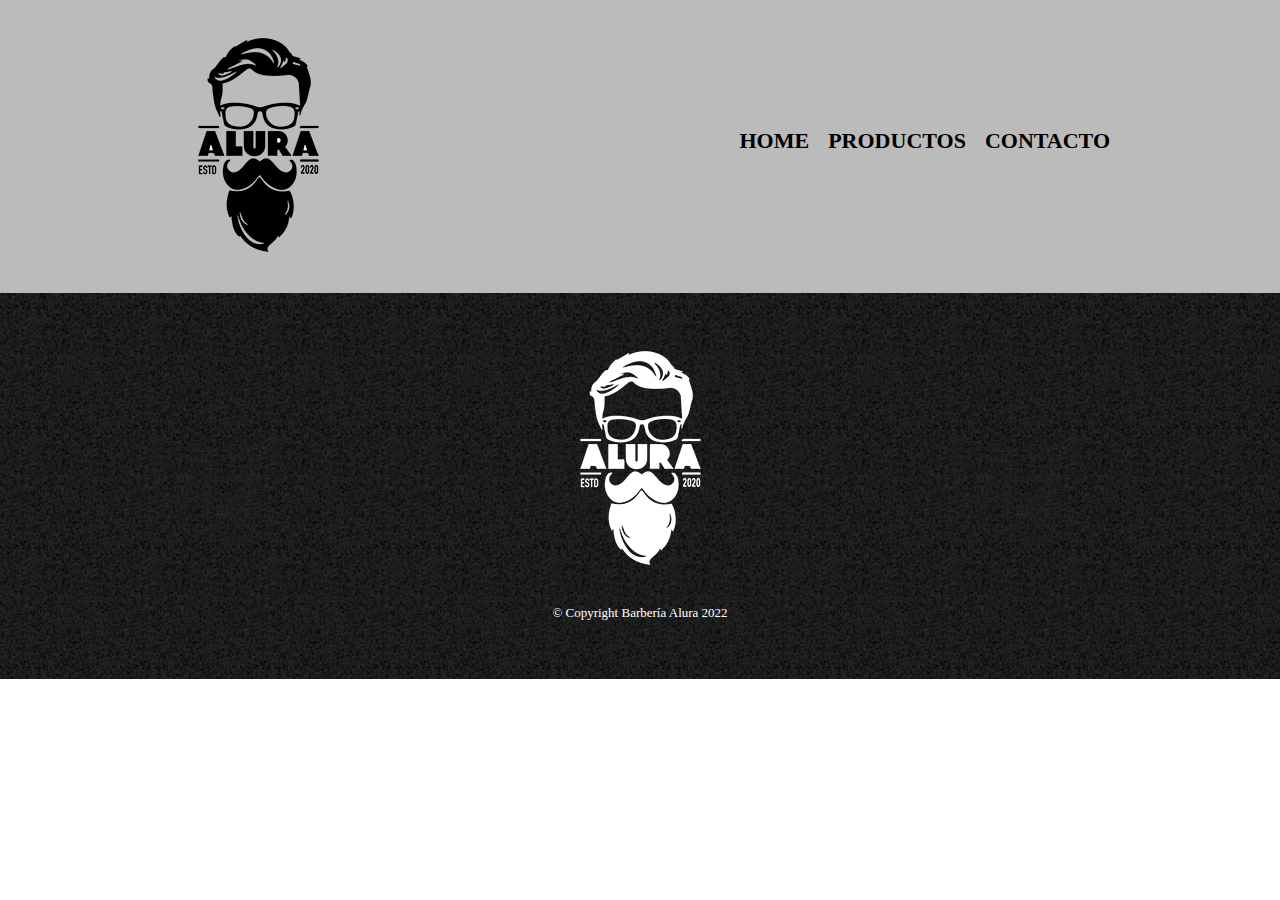
==== Pagina Web/contacto.html @ b2251151 "Update contacto.html" ====
<!DOCTYPE html>

<html>
<head>
    <meta charset="UTF-8">
    <title>Contacto - Barbería Alura</title>
    <link rel="stylesheet" href="reset.css/reset.css">
    <link rel="stylesheet" href="style.css">
</head>
<body>
    <header>
        <div class="caja">
            <h1><img src="imagenes/logo.png"></h1>        
            <nav>            
               <ul>            
                   <li><a href="index.html">Home</a></li>
                   <li><a href="productos.html">Productos</a></li>
                   <li><a href="contacto.html">Contacto</a></li>                
                </ul>        
            </nav>                
        </div>
    </header>
    <main>
        <form>

            
        </form>
    </main>
    <footer>
        <img src="imagenes/logo-blanco.png">
        <p class="copyright">&copy Copyright Barbería Alura 2022</p>
    </footer>
</html>
---- Pagina Web/style.css ----
header{

    background-color: #BBBBBB;
    padding: 20px 0;

}

.caja{

    width: 940px;
    position: relative;
    margin: 0 auto;

}

nav{

    position: absolute;
    top: 110px;
    right: 0px;

}

nav li{

    display: inline;
    margin: 0 0 0 15px;

}

nav a{

    text-transform: uppercase;
    color: #000000;
    font-weight: bold;
    font-size: 22px;
    text-decoration: none;

}

nav a:hover{

    color: #C78C19;
    text-decoration: underline;

}

.productos{

    width: 940px;
    margin: 0 auto;
    padding: 50px;

}
.productos li{

    display: inline-block;
    text-align: center;
    width: 30%;
    vertical-align: top;
    margin: 0 1.5%;
    padding: 30px 20px;
    box-sizing: border-box;
    border: 2px solid #000000;
    border-radius: 10px;
    
}

.productos li:hover{

    border-color: #C78C19;

}

.productos li:active{

    border-color: #088C19;

}

.productos h2{

    font-size: 30px;
    font-weight: bold;

}

.productos li:hover h2{

    font-size: 33px;

}

.producto-descripcion{

    font-size: 18px;

}

.producto-precio{

    font-size: 20px;
    font-weight: bold;
    margin-top: 10px;

}

footer{

    text-align: center;
    background: url("imagenes/bg.jpg");
    padding: 40px;

}

.copyright{

    color: #FFFFFF;
    font-size: 13px;
    margin: 20px;

}
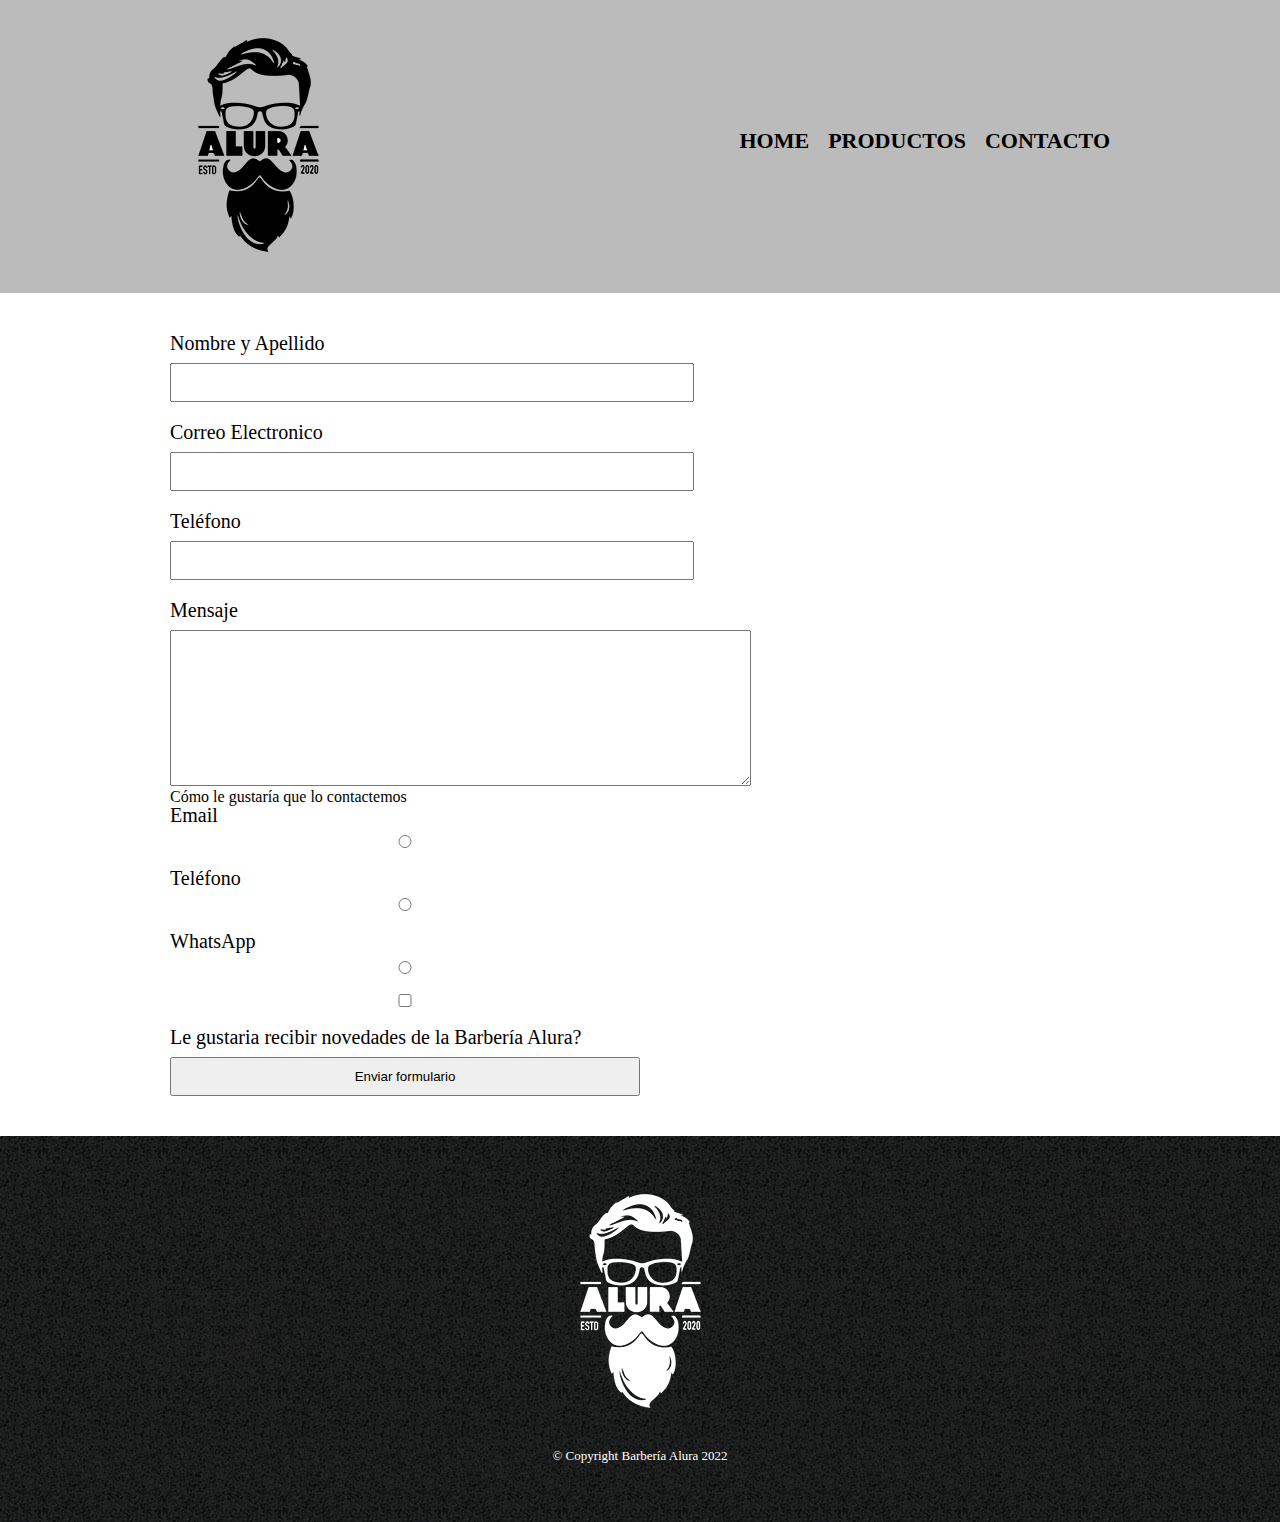
==== commit fd0e4a63: "Avance Pagina web" ====
--- a/Pagina Web/contacto.html
+++ b/Pagina Web/contacto.html
@@ -22,8 +22,33 @@
     </header>
     <main>
         <form>
+            <label for="nombreyapellido">Nombre y Apellido</label>
+            <input type="text" id="nombreyapellido">
 
+            <label for="correoelectronico">Correo Electronico</label>
+            <input type="text" id="correoelectronico">
+
+            <label for="telefono">Teléfono</label>
+            <input type="text" id="telefono">
+
+            <label for="mensaje">Mensaje</label>
+            <textarea id="mensaje" cols="70" rows="10"></textarea>
+
+        <div>
+            <p>Cómo le gustaría que lo contactemos</p>
+            <label for="radio-email">Email</label>
+            <input type="radio" name="contacto" value="email" id="radio-email">
             
+            <label for="radio-telefono">Teléfono</label>
+            <input type="radio" name="contacto" value="telefono" id="radio-telefono">
+
+            <label for="radio-whatsapp">WhatsApp</label>
+            <input type="radio" value="whatsapp" id="radio-whatsapp">
+        </div>
+
+            <label><input type="checkbox">Le gustaria recibir novedades de la Barbería Alura?</label>
+
+            <input type="submit" name="contacto" value="Enviar formulario">
         </form>
     </main>
     <footer>
--- a/Pagina Web/style.css
+++ b/Pagina Web/style.css
@@ -1,59 +1,45 @@
 header{
-
     background-color: #BBBBBB;
     padding: 20px 0;
-
 }
 
 .caja{
-
     width: 940px;
     position: relative;
     margin: 0 auto;
-
 }
 
 nav{
-
     position: absolute;
     top: 110px;
     right: 0px;
-
 }
 
 nav li{
-
     display: inline;
     margin: 0 0 0 15px;
-
 }
 
 nav a{
-
     text-transform: uppercase;
     color: #000000;
     font-weight: bold;
     font-size: 22px;
     text-decoration: none;
-
 }
 
 nav a:hover{
-
     color: #C78C19;
     text-decoration: underline;
-
 }
 
 .productos{
-
     width: 940px;
     margin: 0 auto;
     padding: 50px;
+}
 
-}
 .productos li{
-
     display: inline-block;
     text-align: center;
     width: 30%;
@@ -62,61 +48,66 @@
     padding: 30px 20px;
     box-sizing: border-box;
     border: 2px solid #000000;
-    border-radius: 10px;
-    
+    border-radius: 10px;    
 }
 
 .productos li:hover{
-
     border-color: #C78C19;
-
 }
 
 .productos li:active{
-
     border-color: #088C19;
-
 }
 
 .productos h2{
-
     font-size: 30px;
     font-weight: bold;
-
 }
 
 .productos li:hover h2{
-
     font-size: 33px;
-
 }
 
 .producto-descripcion{
-
     font-size: 18px;
-
 }
 
 .producto-precio{
-
     font-size: 20px;
     font-weight: bold;
     margin-top: 10px;
-
 }
 
 footer{
-
     text-align: center;
     background: url("imagenes/bg.jpg");
     padding: 40px;
-
 }
 
 .copyright{
-
     color: #FFFFFF;
     font-size: 13px;
     margin: 20px;
+}
 
+main{
+    width: 940px;
+    margin: 0 auto;
+}
+
+form{
+    margin: 40px 0;
+}
+
+form label{
+    display: block;
+    font-size: 20px;
+    margin: 0 0 10px;
+}
+
+form input{
+    display: block;
+    margin: 0 0 20px;
+    padding: 10px 25px;
+    width: 50%;
 }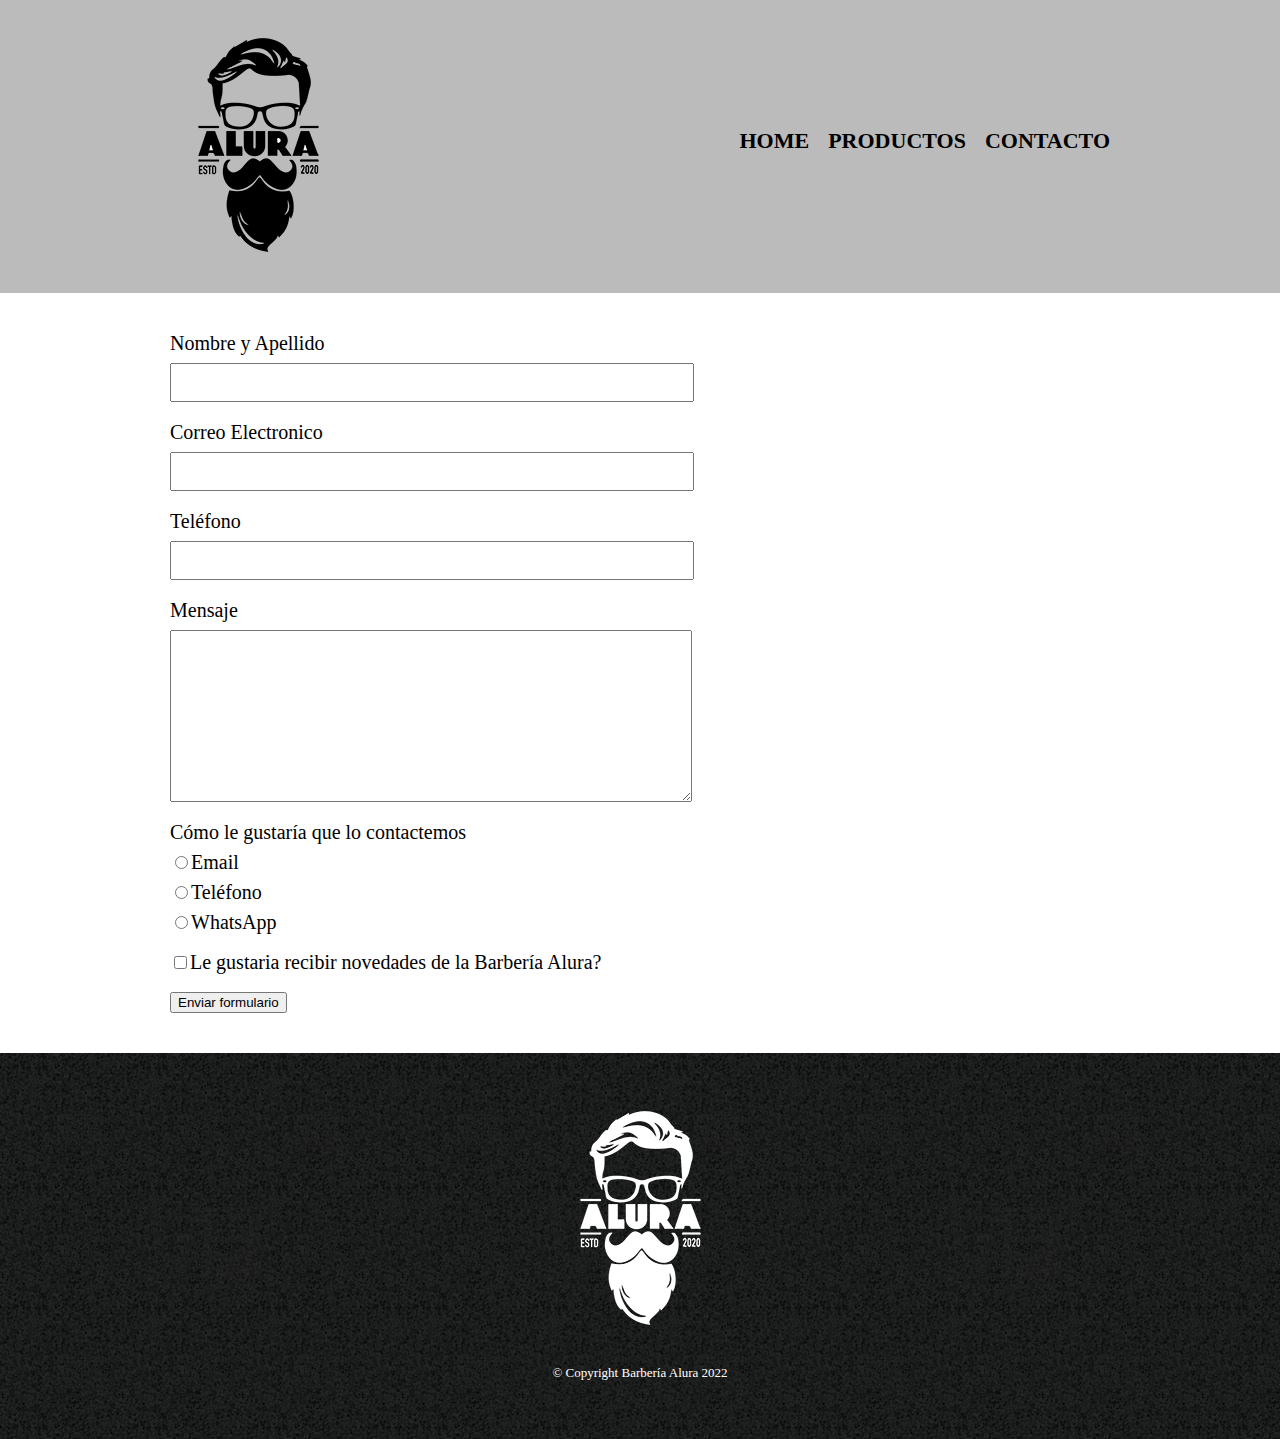
==== commit eac54058: "Cambios en la lista de seleccion" ====
--- a/Pagina Web/contacto.html
+++ b/Pagina Web/contacto.html
@@ -23,30 +23,27 @@
     <main>
         <form>
             <label for="nombreyapellido">Nombre y Apellido</label>
-            <input type="text" id="nombreyapellido">
+            <input type="text" id="nombreyapellido" class="input-padron">
 
             <label for="correoelectronico">Correo Electronico</label>
-            <input type="text" id="correoelectronico">
+            <input type="text" id="correoelectronico" class="input-padron">
 
             <label for="telefono">Teléfono</label>
-            <input type="text" id="telefono">
+            <input type="text" id="telefono" class="input-padron">
 
             <label for="mensaje">Mensaje</label>
-            <textarea id="mensaje" cols="70" rows="10"></textarea>
+            <textarea id="mensaje" cols="70" rows="10" class="input-padron"></textarea>
 
         <div>
             <p>Cómo le gustaría que lo contactemos</p>
-            <label for="radio-email">Email</label>
-            <input type="radio" name="contacto" value="email" id="radio-email">
-            
-            <label for="radio-telefono">Teléfono</label>
-            <input type="radio" name="contacto" value="telefono" id="radio-telefono">
+            <label for="radio-email"><input type="radio" name="contacto" value="email" id="radio-email">Email</label>
 
-            <label for="radio-whatsapp">WhatsApp</label>
-            <input type="radio" value="whatsapp" id="radio-whatsapp">
+            <label for="radio-telefono"><input type="radio" name="contacto" value="telefono" id="radio-telefono">Teléfono</label>
+
+            <label for="radio-whatsapp"><input type="radio" value="whatsapp" id="radio-whatsapp">WhatsApp</label>
         </div>
 
-            <label><input type="checkbox">Le gustaria recibir novedades de la Barbería Alura?</label>
+            <label class="checkbox "><input type="checkbox">Le gustaria recibir novedades de la Barbería Alura?</label>
 
             <input type="submit" name="contacto" value="Enviar formulario">
         </form>
--- a/Pagina Web/style.css
+++ b/Pagina Web/style.css
@@ -99,15 +99,19 @@
     margin: 40px 0;
 }
 
-form label{
+form label, form p{
     display: block;
     font-size: 20px;
     margin: 0 0 10px;
 }
 
-form input{
+.input-padron{
     display: block;
     margin: 0 0 20px;
     padding: 10px 25px;
     width: 50%;
+}
+
+.checkbox{
+    margin: 20px 0;
 }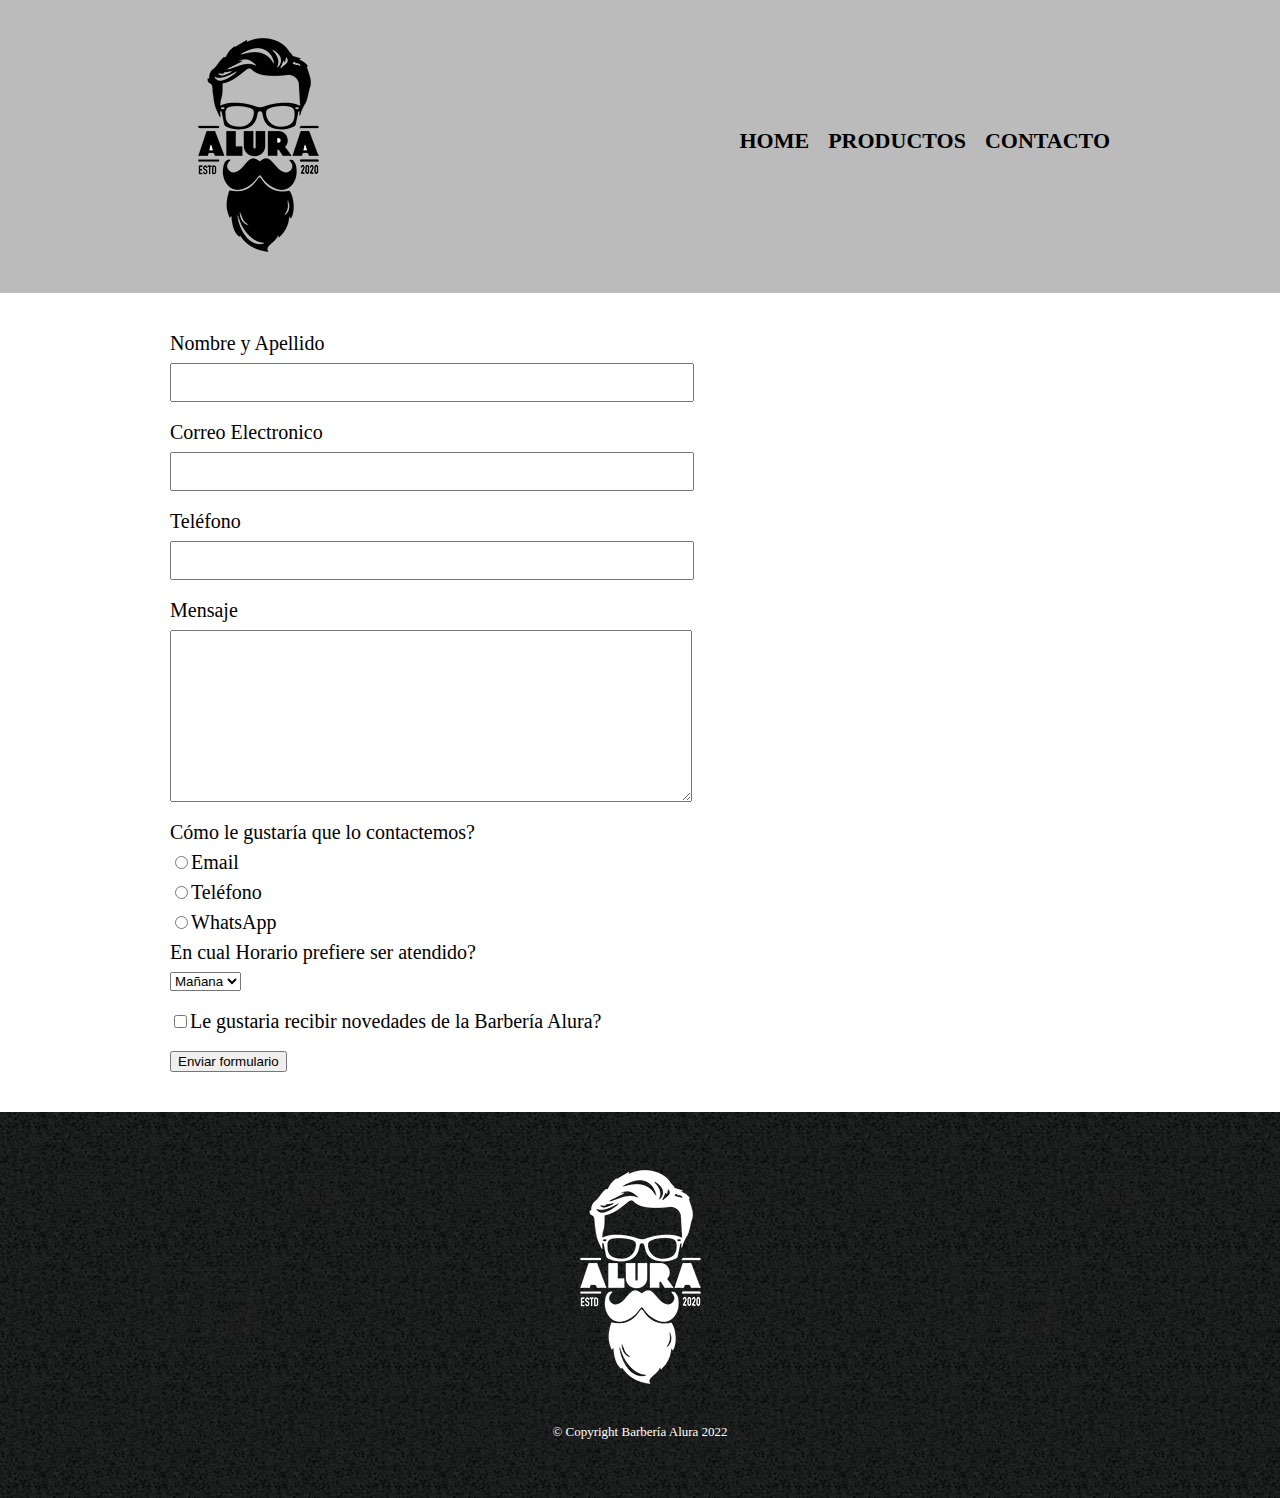
==== commit 1b68570b: "Cambio en opciones de select" ====
--- a/Pagina Web/contacto.html
+++ b/Pagina Web/contacto.html
@@ -26,21 +26,30 @@
             <input type="text" id="nombreyapellido" class="input-padron">
 
             <label for="correoelectronico">Correo Electronico</label>
-            <input type="text" id="correoelectronico" class="input-padron">
+            <input type="email" id="correoelectronico" class="input-padron">
 
             <label for="telefono">Teléfono</label>
-            <input type="text" id="telefono" class="input-padron">
+            <input type="tel" id="telefono" class="input-padron">
 
             <label for="mensaje">Mensaje</label>
             <textarea id="mensaje" cols="70" rows="10" class="input-padron"></textarea>
 
         <div>
-            <p>Cómo le gustaría que lo contactemos</p>
+            <p>Cómo le gustaría que lo contactemos?</p>
             <label for="radio-email"><input type="radio" name="contacto" value="email" id="radio-email">Email</label>
 
             <label for="radio-telefono"><input type="radio" name="contacto" value="telefono" id="radio-telefono">Teléfono</label>
 
             <label for="radio-whatsapp"><input type="radio" value="whatsapp" id="radio-whatsapp">WhatsApp</label>
+        </div>
+
+        <div>
+        <p>En cual Horario prefiere ser atendido?</p>
+            <select>
+                <option>Mañana</option>
+                <option>Tarde</option>
+                <option>Noche</option>
+            </select>
         </div>
 
             <label class="checkbox "><input type="checkbox">Le gustaria recibir novedades de la Barbería Alura?</label>
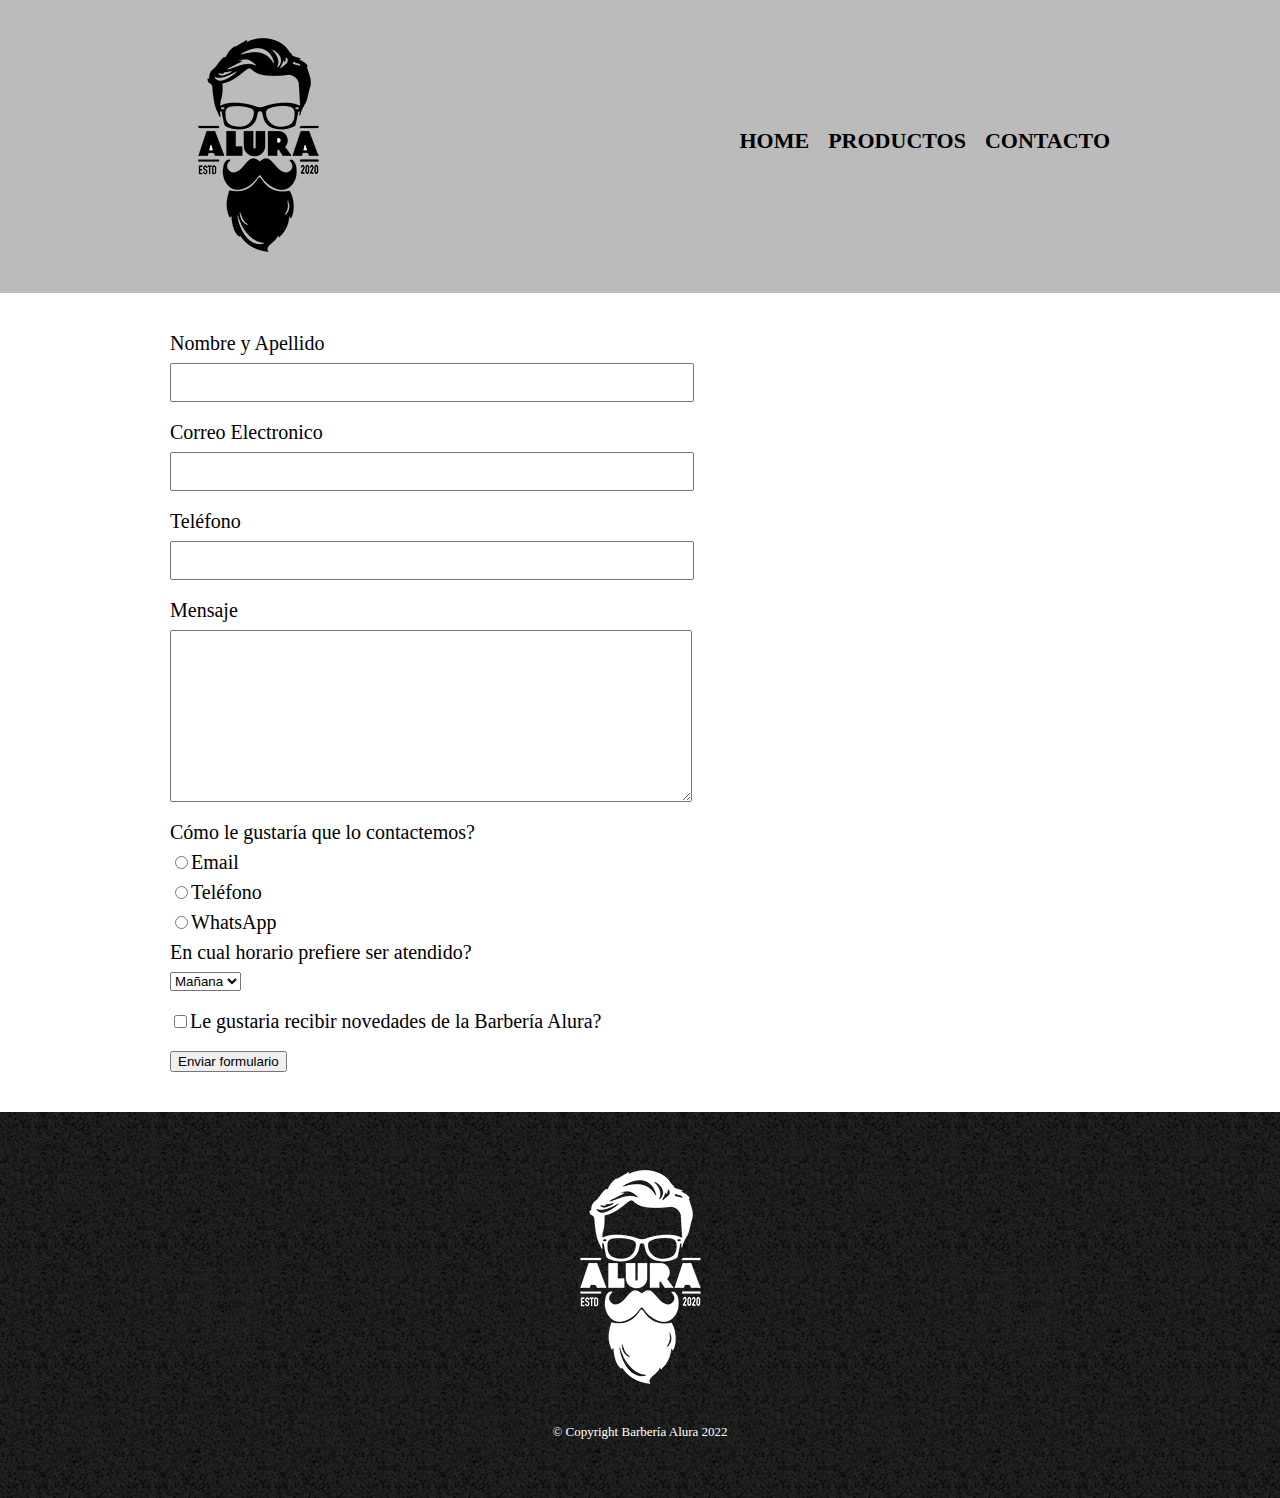
==== commit fa453517: "campos obligatorios en datos principales" ====
--- a/Pagina Web/contacto.html
+++ b/Pagina Web/contacto.html
@@ -23,16 +23,16 @@
     <main>
         <form>
             <label for="nombreyapellido">Nombre y Apellido</label>
-            <input type="text" id="nombreyapellido" class="input-padron">
+            <input type="text" id="nombreyapellido" class="input-padron" required>
 
             <label for="correoelectronico">Correo Electronico</label>
-            <input type="email" id="correoelectronico" class="input-padron">
+            <input type="email" id="correoelectronico" class="input-padron" required>
 
             <label for="telefono">Teléfono</label>
-            <input type="tel" id="telefono" class="input-padron">
+            <input type="tel" id="telefono" class="input-padron" required>
 
             <label for="mensaje">Mensaje</label>
-            <textarea id="mensaje" cols="70" rows="10" class="input-padron"></textarea>
+            <textarea id="mensaje" cols="70" rows="10" class="input-padron" required></textarea>
 
         <div>
             <p>Cómo le gustaría que lo contactemos?</p>
@@ -44,7 +44,7 @@
         </div>
 
         <div>
-        <p>En cual Horario prefiere ser atendido?</p>
+        <p>En cual horario prefiere ser atendido?</p>
             <select>
                 <option>Mañana</option>
                 <option>Tarde</option>
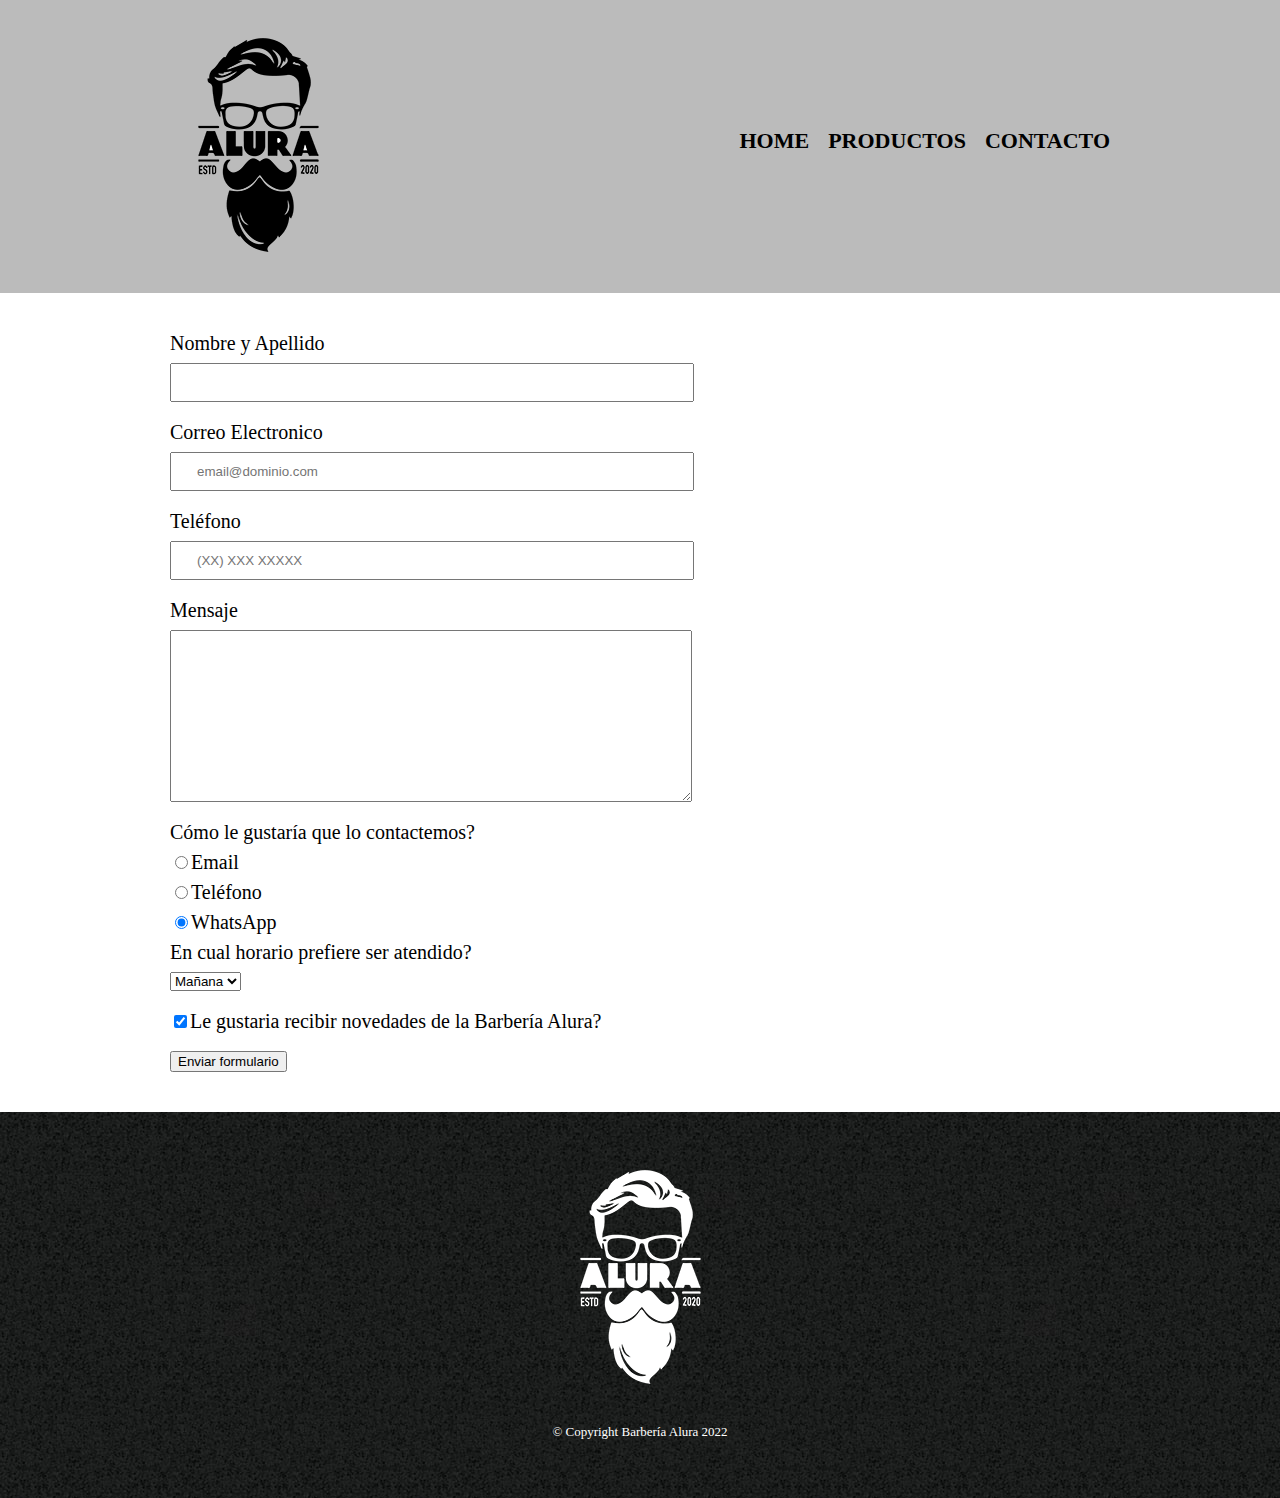
==== commit 0d33b32a: "cambio de div a fieldset y de p a legend" ====
--- a/Pagina Web/contacto.html
+++ b/Pagina Web/contacto.html
@@ -10,7 +10,7 @@
 <body>
     <header>
         <div class="caja">
-            <h1><img src="imagenes/logo.png"></h1>        
+            <h1><img src="imagenes/logo.png" alt="Logo header barberia Alura"></h1>        
             <nav>            
                <ul>            
                    <li><a href="index.html">Home</a></li>
@@ -26,39 +26,39 @@
             <input type="text" id="nombreyapellido" class="input-padron" required>
 
             <label for="correoelectronico">Correo Electronico</label>
-            <input type="email" id="correoelectronico" class="input-padron" required>
+            <input type="email" id="correoelectronico" class="input-padron" required placeholder="email@dominio.com">
 
             <label for="telefono">Teléfono</label>
-            <input type="tel" id="telefono" class="input-padron" required>
+            <input type="tel" id="telefono" class="input-padron" required placeholder="(XX) XXX XXXXX">
 
             <label for="mensaje">Mensaje</label>
             <textarea id="mensaje" cols="70" rows="10" class="input-padron" required></textarea>
 
-        <div>
-            <p>Cómo le gustaría que lo contactemos?</p>
+        <fieldset>
+            <legend>Cómo le gustaría que lo contactemos?</legend>
             <label for="radio-email"><input type="radio" name="contacto" value="email" id="radio-email">Email</label>
 
             <label for="radio-telefono"><input type="radio" name="contacto" value="telefono" id="radio-telefono">Teléfono</label>
 
-            <label for="radio-whatsapp"><input type="radio" value="whatsapp" id="radio-whatsapp">WhatsApp</label>
-        </div>
+            <label for="radio-whatsapp"><input type="radio" value="whatsapp" id="radio-whatsapp" checked>WhatsApp</label>
+        </fieldset>
 
-        <div>
-        <p>En cual horario prefiere ser atendido?</p>
+        <fieldset>
+        <legend>En cual horario prefiere ser atendido?</legend>
             <select>
                 <option>Mañana</option>
                 <option>Tarde</option>
                 <option>Noche</option>
             </select>
-        </div>
+        </fieldset>
 
-            <label class="checkbox "><input type="checkbox">Le gustaria recibir novedades de la Barbería Alura?</label>
+            <label class="checkbox "><input type="checkbox" checked>Le gustaria recibir novedades de la Barbería Alura?</label>
 
             <input type="submit" name="contacto" value="Enviar formulario">
         </form>
     </main>
     <footer>
-        <img src="imagenes/logo-blanco.png">
+        <img src="imagenes/logo-blanco.png" alt="Logo footer barbería Alura">
         <p class="copyright">&copy Copyright Barbería Alura 2022</p>
     </footer>
 </html>--- a/Pagina Web/style.css
+++ b/Pagina Web/style.css
@@ -99,7 +99,7 @@
     margin: 40px 0;
 }
 
-form label, form p{
+form label, form legend{
     display: block;
     font-size: 20px;
     margin: 0 0 10px;
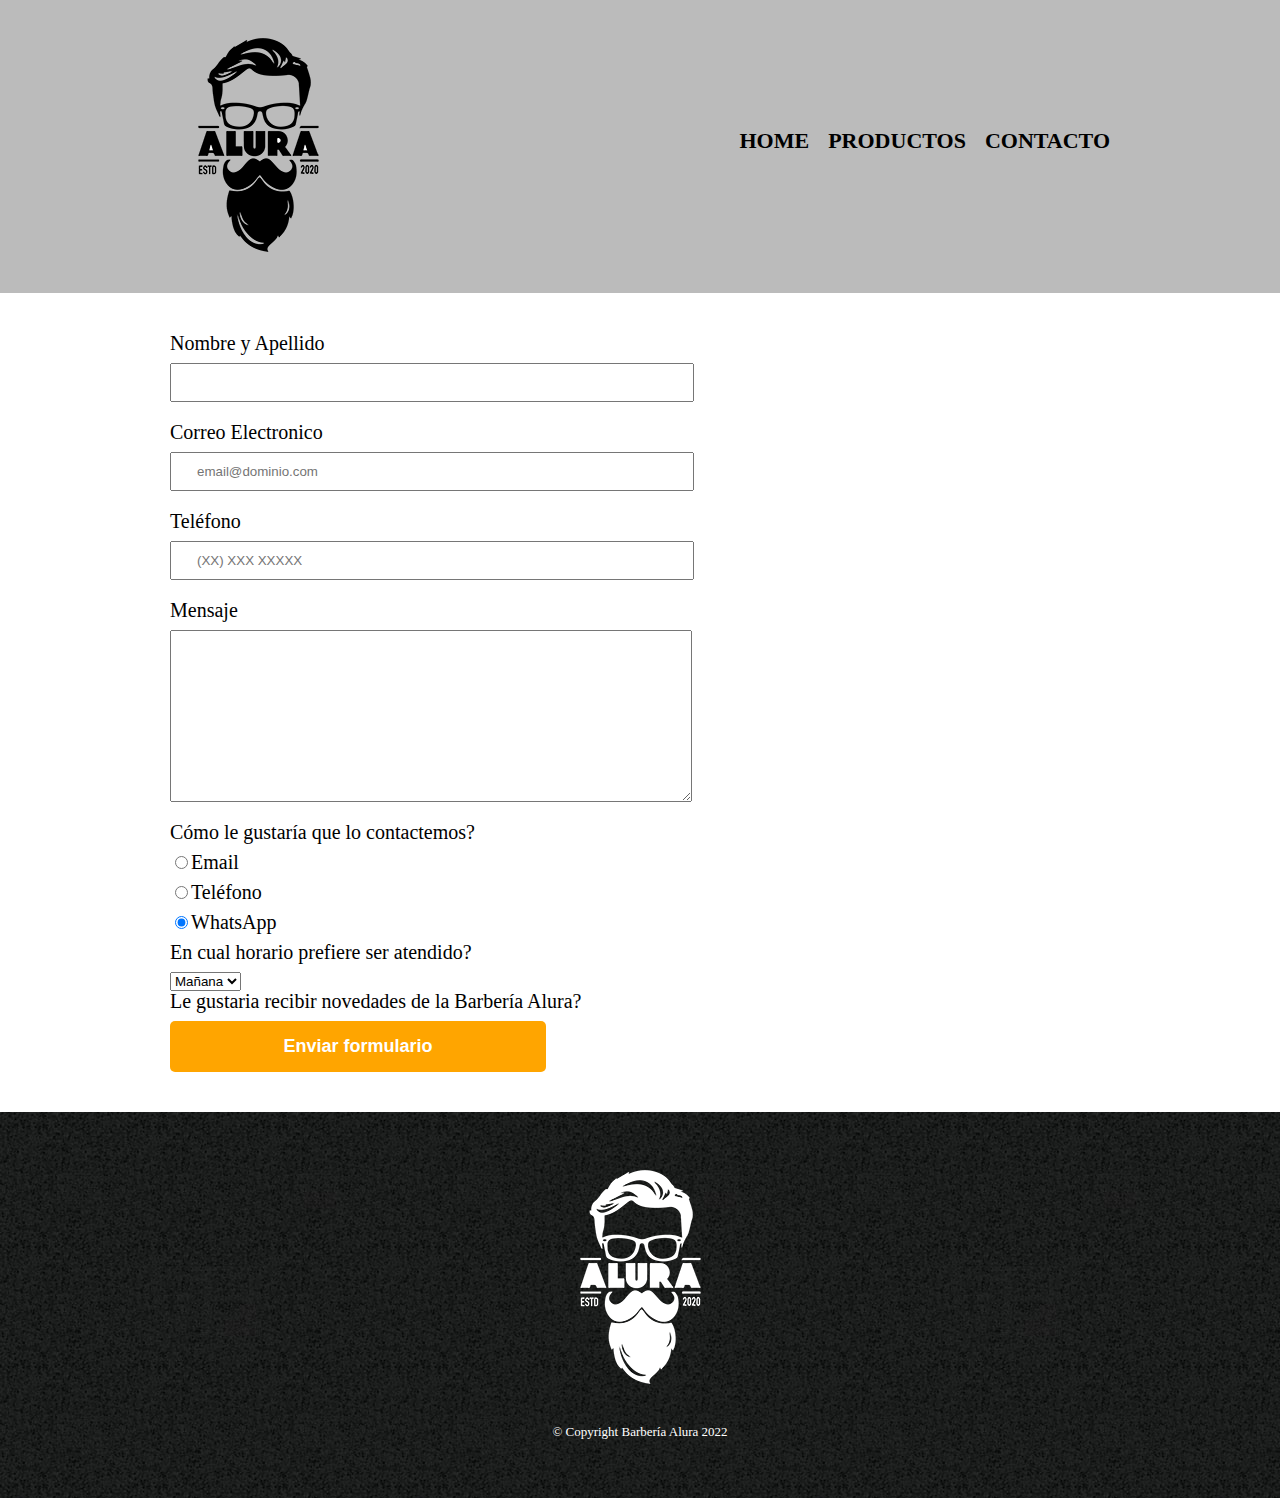
==== commit fc631185: "hover en enviar" ====
--- a/Pagina Web/contacto.html
+++ b/Pagina Web/contacto.html
@@ -52,9 +52,9 @@
             </select>
         </fieldset>
 
-            <label class="checkbox "><input type="checkbox" checked>Le gustaria recibir novedades de la Barbería Alura?</label>
+            <label class="checkbox><input type="checkbox" checked>Le gustaria recibir novedades de la Barbería Alura?</label>
 
-            <input type="submit" name="contacto" value="Enviar formulario">
+            <input type="submit" name="contacto" value="Enviar formulario" class="enviar">
         </form>
     </main>
     <footer>
--- a/Pagina Web/style.css
+++ b/Pagina Web/style.css
@@ -114,4 +114,21 @@
 
 .checkbox{
     margin: 20px 0;
+}
+
+.enviar{
+    width: 40%;
+    padding: 15px 0;
+    font-size: 18px;
+    font-weight: bold;
+    color: white;
+    background: orange;
+    border: none;
+    border-radius: 5px;
+    transition: 1s background;
+    cursor: pointer;
+}
+
+.enviar:hover{
+    background: darkorange;
 }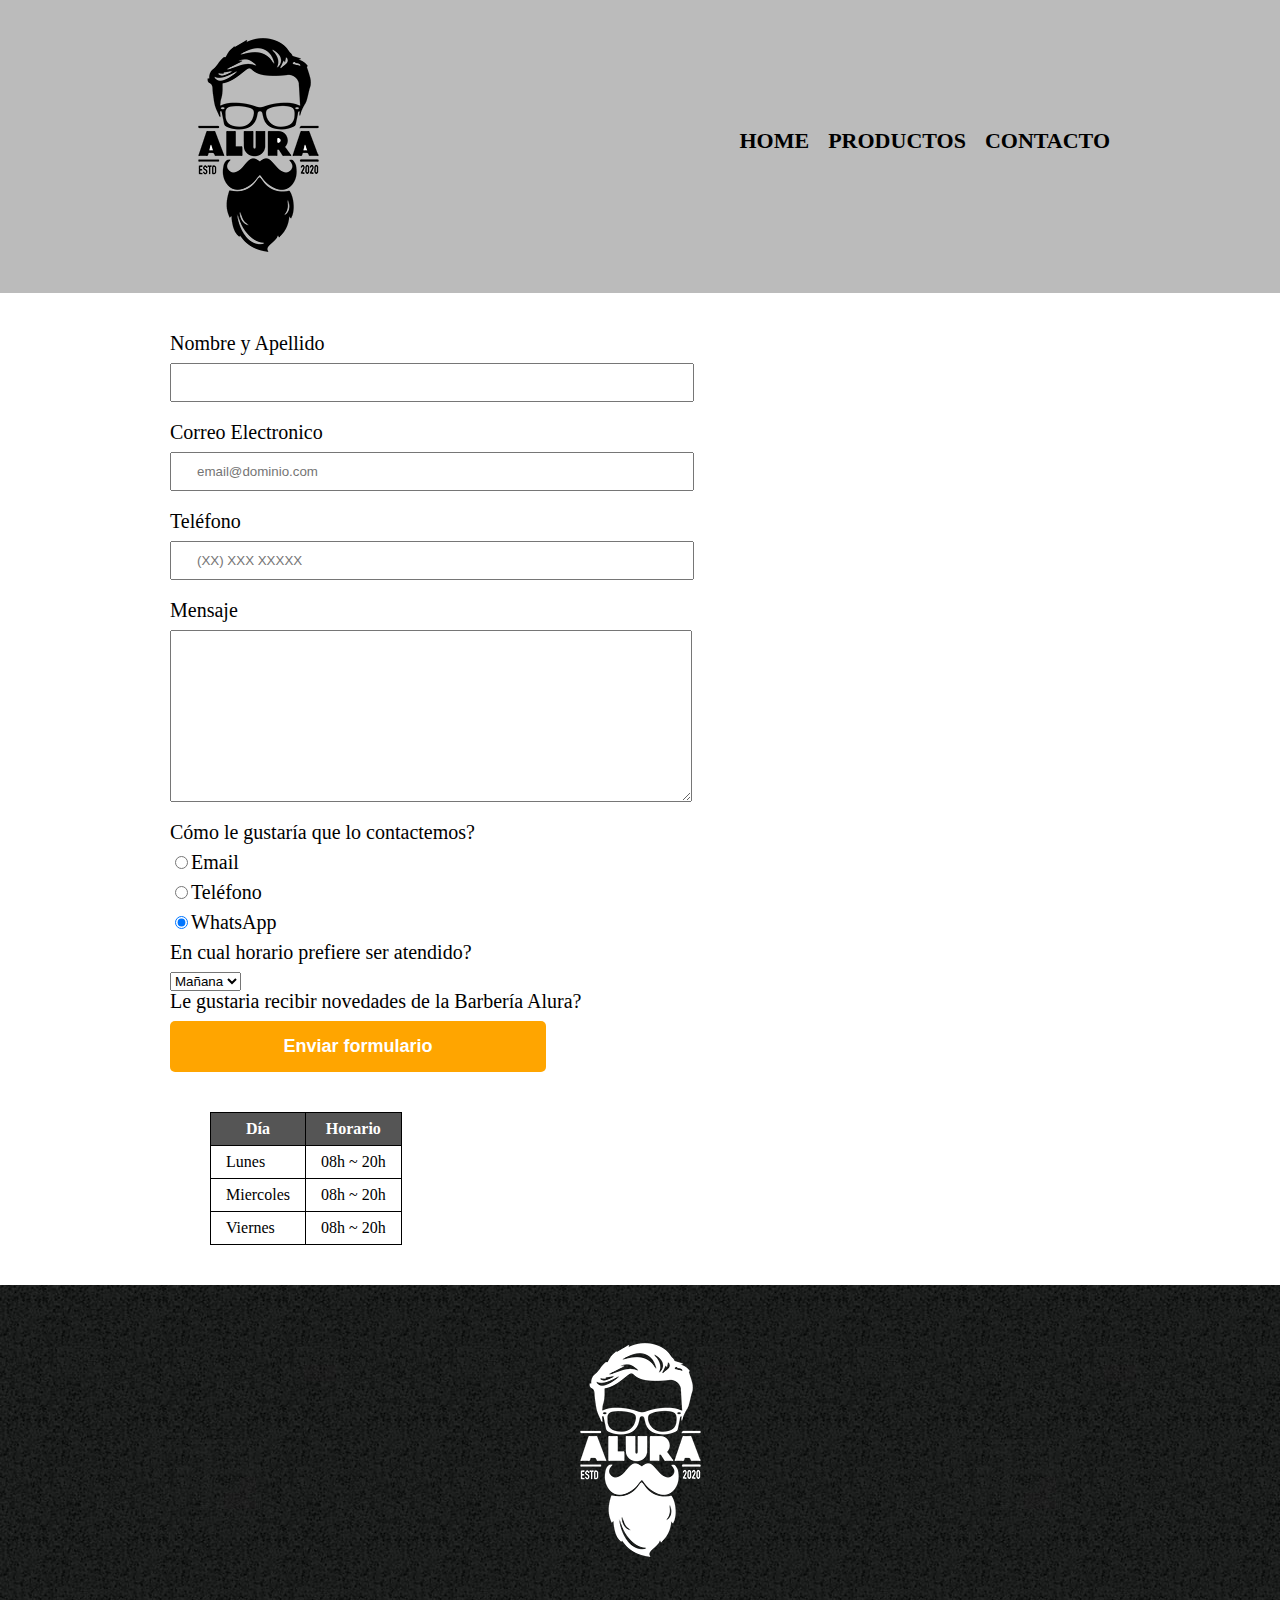
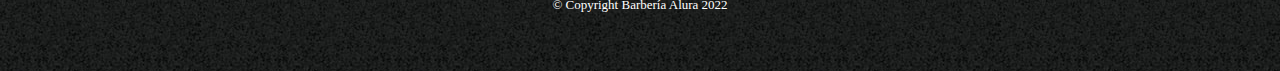
==== commit 717e33d8: "Cierre de pagina" ====
--- a/Pagina Web/contacto.html
+++ b/Pagina Web/contacto.html
@@ -56,6 +56,30 @@
 
             <input type="submit" name="contacto" value="Enviar formulario" class="enviar">
         </form>
+
+        <table>
+            <thead>
+            <tr>
+                <th scope="col">Día</th>
+                <th scope="col">Horario</th>
+            </tr>
+        </thead>
+
+        <tbody>
+            <tr>
+                <td>Lunes</td>
+                <td>08h ~ 20h</td>
+            </tr>
+            <tr>
+                <td>Miercoles</td>
+                <td>08h ~ 20h</td>
+            </tr>
+            <tr>
+                <td>Viernes</td>
+                <td>08h ~ 20h</td>
+            </tr>
+        </tbody>
+        </table>
     </main>
     <footer>
         <img src="imagenes/logo-blanco.png" alt="Logo footer barbería Alura">
--- a/Pagina Web/style.css
+++ b/Pagina Web/style.css
@@ -125,10 +125,26 @@
     background: orange;
     border: none;
     border-radius: 5px;
-    transition: 1s background;
+    transition: 1s all;
     cursor: pointer;
 }
 
 .enviar:hover{
     background: darkorange;
+    transform: scale(1.1);
+}
+
+table{
+    margin: 40px 40px;
+}
+
+thead{
+    background: #555555;
+    color: white;
+    font-weight: bold;
+}
+
+td, th{
+    border: 1px solid #000000;
+    padding: 8px 15px;
 }